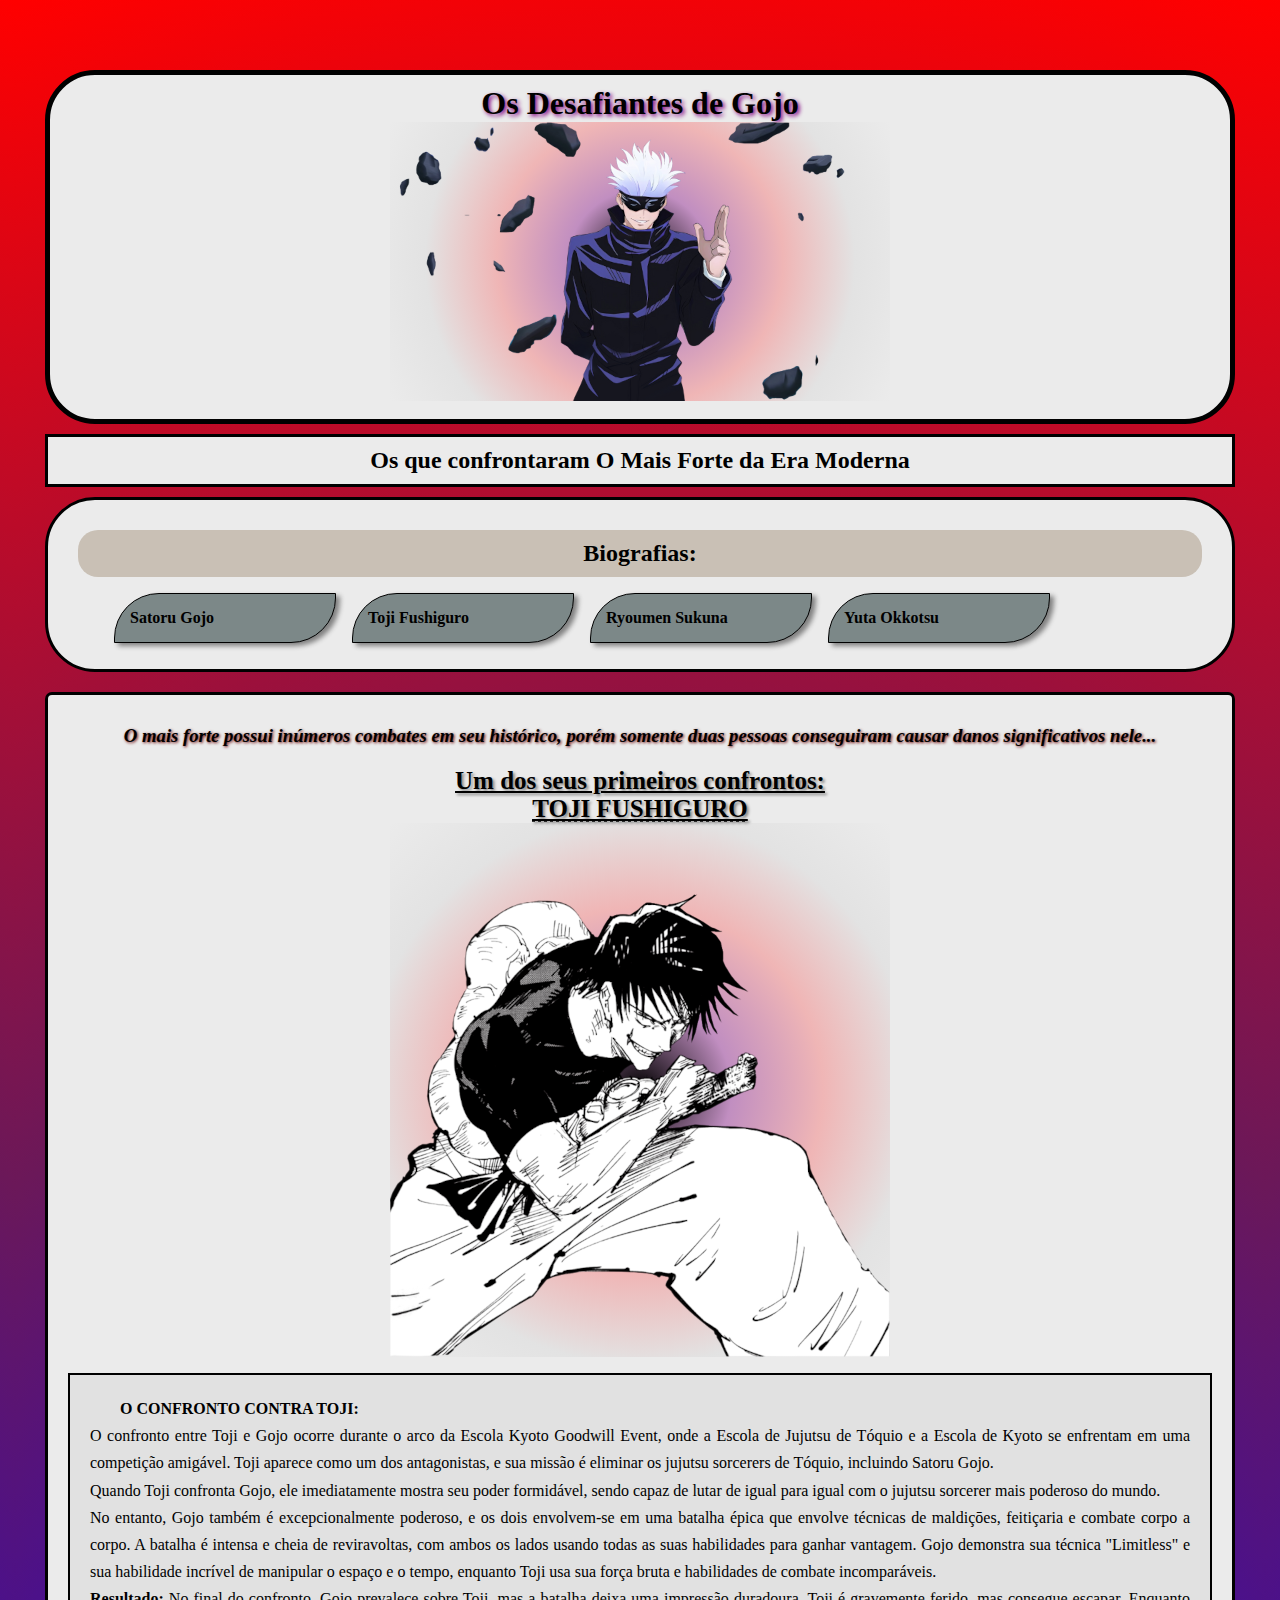
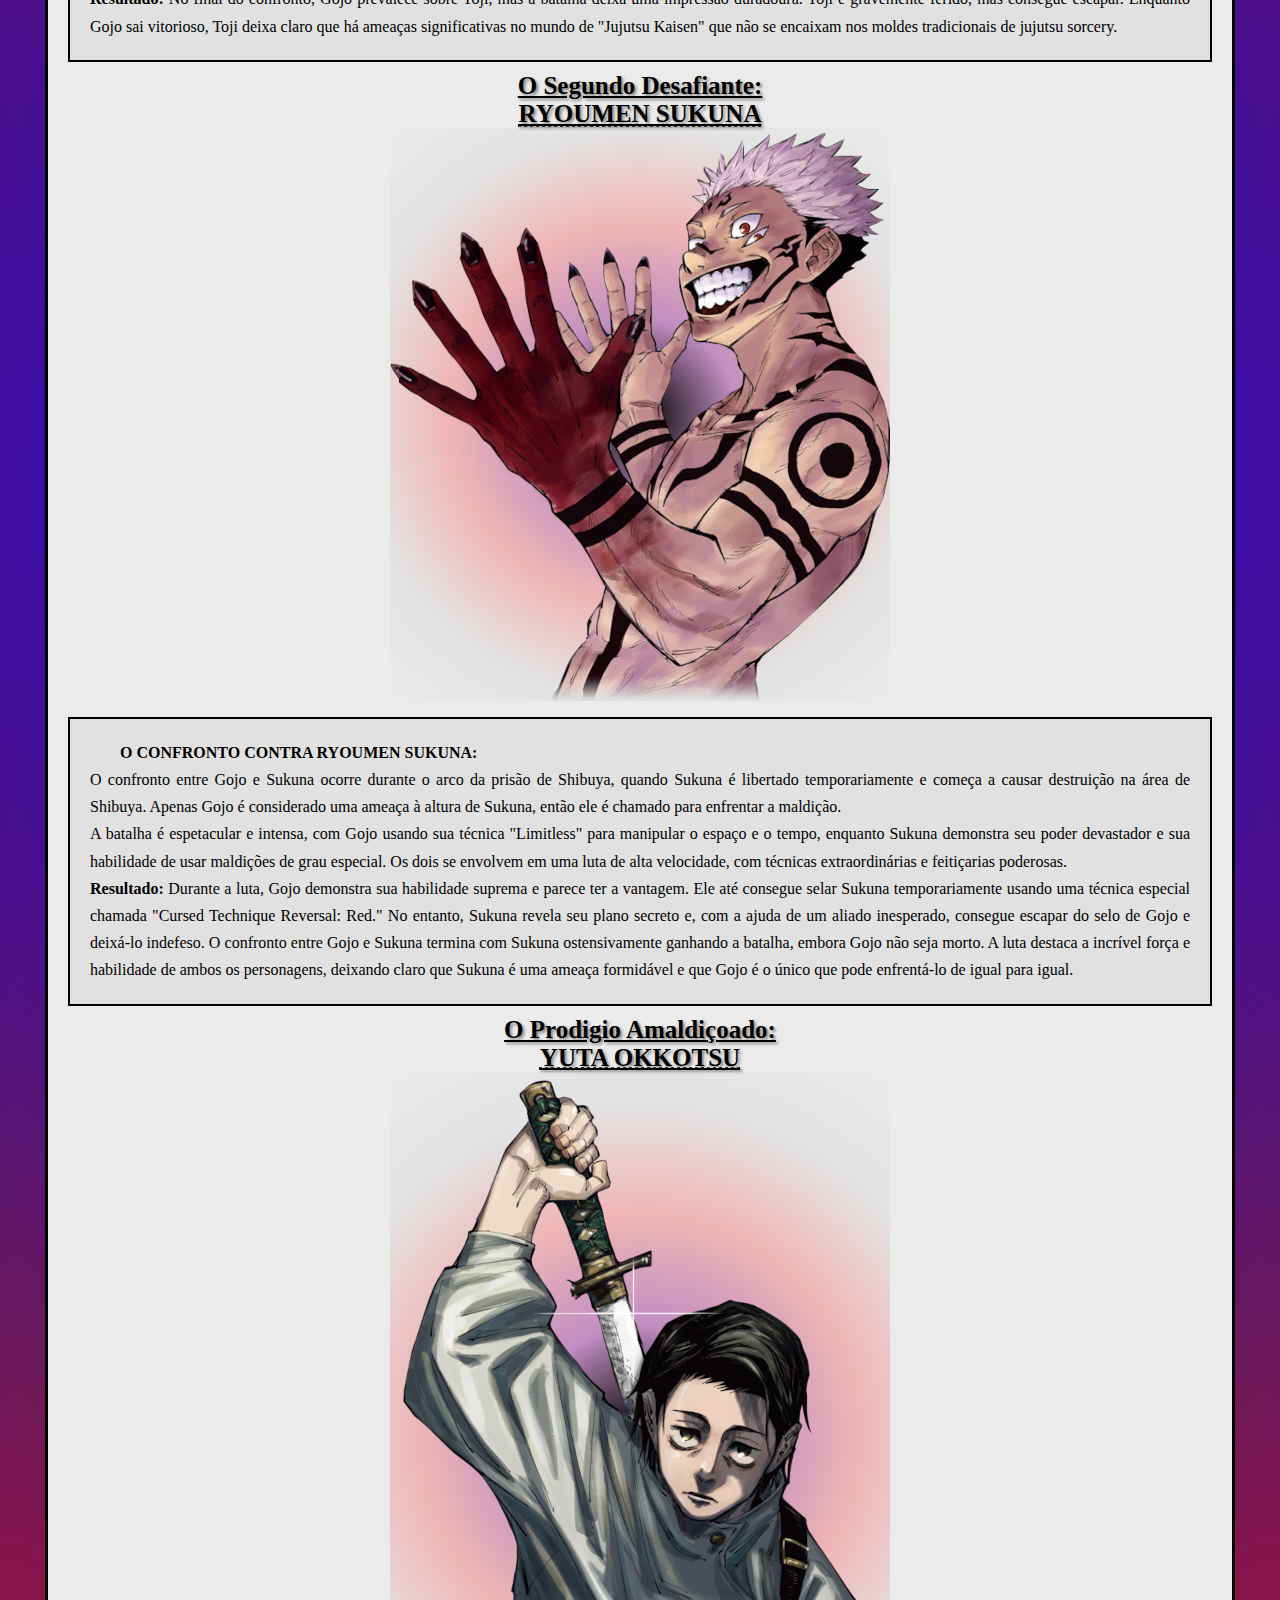
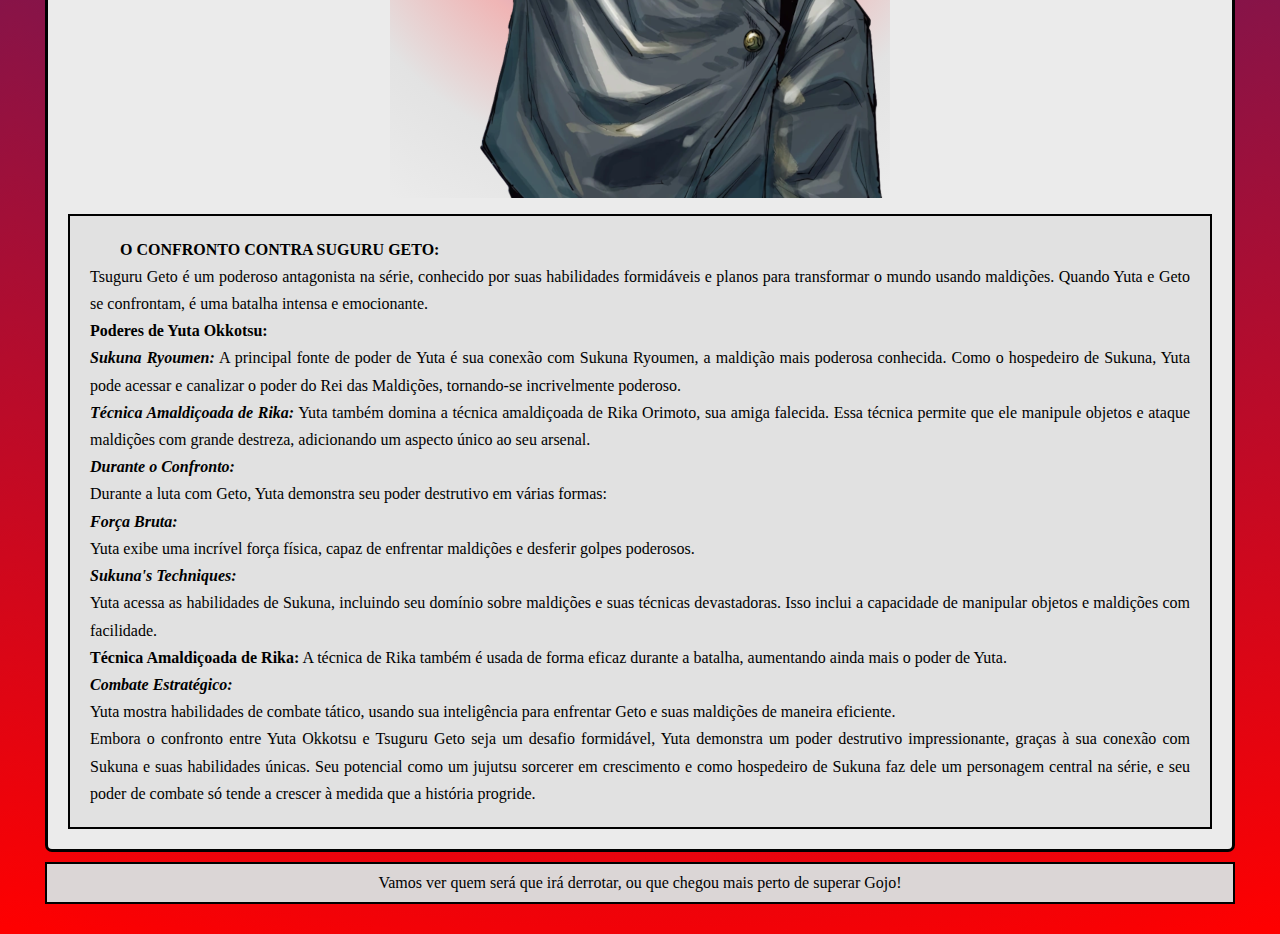
==== index.html @ e6ecd99c "site" ====
<!DOCTYPE html>
<html lang="pt-br">
<head>
    <meta charset="UTF-8">
    <meta name="viewport" content="width=device-width, initial-scale=1.0">
    <title>Os desafiantes do mais forte da Era Moderna</title>
    <link rel="stylesheet" href="style.css">
    <link rel="shortcut icon" href="imagens/favicon/favicon.ico" type="image/x-icon">
    
</head>
<body>
    <header>
        <h1>
            Os Desafiantes de Gojo <br>
            <picture>
                <source media="(max-width: 750px)" srcset="imagens/250px/gojo_base_250.png" type="image/png">
                <img src="imagens/500px/gojo_base_500.png" alt="gojo_sinistro" id="gojo_base_img">
            </picture>
        </h1>
        <h2 class="biografia_t">
            Os que confrontaram O Mais Forte da Era Moderna
        </h2>
        <nav class="biografias">
            <h2 id="cabecalho"> 
                Biografias:
            </h2>
            <ul type="square">
                <li class="gojo"><a href="biografias/index_gojo.html" target="_self" rel="next">Satoru Gojo</a></li>
                <li class="toji"><a href="biografias/index_toji.html">Toji Fushiguro</a></li>
                <li class="sukuna"><a href="#">Ryoumen Sukuna</a></li>
                <li class="yuta"><a href="#">Yuta Okkotsu</a></li>
            </ul>
        </nav>
    </header>
    <main class="texto_principal">
        <section>
            <article id="introducao">
                <h3>
                    O mais forte possui inúmeros combates em seu histórico, <strong>porém</strong> somente duas pessoas conseguiram causar danos significativos nele...
                </h3>
            </article>
        </section>
        <section>
            <article class="textos_etextos">
                <h3>
                    Um dos seus primeiros confrontos: <br>
                    <abbr title="O MAIS FORTE SEM ENERGIA AMALDIÇOADA">TOJI FUSHIGURO</abbr> <br>
                    <picture>
                        <source media="(max-width: 750px)" srcset="imagens/250px/toji_base_250.png" type="image/png">
                        <img src="imagens/500px/toji_base_500.png" alt="toji_sinistro" id="toji_base_img">
                    </picture>
                </h3>
                <p id="gojo_vs_toji">
                    <strong>O CONFRONTO CONTRA TOJI:</strong><br>
                    O confronto entre Toji e Gojo ocorre durante o arco da Escola Kyoto Goodwill Event, onde a Escola de Jujutsu de Tóquio e a Escola de Kyoto se enfrentam em uma competição amigável.
                    Toji aparece como um dos antagonistas, e sua missão é eliminar os jujutsu sorcerers de Tóquio, incluindo Satoru Gojo. <br>
                    Quando Toji confronta Gojo, ele imediatamente mostra seu poder formidável, sendo capaz de lutar de igual para igual com o jujutsu sorcerer mais poderoso do mundo. <br>
                    No entanto, Gojo também é excepcionalmente poderoso, e os dois envolvem-se em uma batalha épica que envolve técnicas de maldiçōes, feitiçaria e combate corpo a corpo.
                    A batalha é intensa e cheia de reviravoltas, com ambos os lados usando todas as suas habilidades para ganhar vantagem. 
                    Gojo demonstra sua técnica "Limitless" e sua habilidade incrível de manipular o espaço e o tempo, enquanto Toji usa sua força bruta e habilidades de combate incomparáveis. <br>
                    <strong>Resultado:</strong>
                    No final do confronto, Gojo prevalece sobre Toji, mas a batalha deixa uma impressão duradoura. Toji é gravemente ferido, mas consegue escapar. 
                    Enquanto Gojo sai vitorioso, Toji deixa claro que há ameaças significativas no mundo de "Jujutsu Kaisen" que não se encaixam nos moldes tradicionais de jujutsu sorcery.
                </p>
                <h3>
                    O Segundo Desafiante: <br>
                    <abbr title="O REI DAS MALDIÇÕES">RYOUMEN SUKUNA</abbr> <br>
                    <picture>
                        <source media="(max-width: 750px)" srcset="imagens/250px/sukuna_base_250.png" type="image/png">
                        <img src="imagens/500px/sukuna_base_500.png" alt="sukuna_sinistro" id="sukuna_base_img">
                    </picture>
                </h3>
                <p id="gojo_vs_sukuna">
                    <strong>O CONFRONTO CONTRA RYOUMEN SUKUNA:</strong> <br>
                    O confronto entre Gojo e Sukuna ocorre durante o arco da prisão de Shibuya, quando Sukuna é libertado temporariamente e começa a causar destruição na área de Shibuya. 
                    Apenas Gojo é considerado uma ameaça à altura de Sukuna, então ele é chamado para enfrentar a maldição. <br>
                    A batalha é espetacular e intensa, com Gojo usando sua técnica "Limitless" para manipular o espaço e o tempo, enquanto Sukuna demonstra seu poder devastador e sua habilidade de usar maldições de grau especial.
                    Os dois se envolvem em uma luta de alta velocidade, com técnicas extraordinárias e feitiçarias poderosas. <br>
                    <strong>Resultado:</strong>
                    Durante a luta, Gojo demonstra sua habilidade suprema e parece ter a vantagem. Ele até consegue selar Sukuna temporariamente usando uma técnica especial chamada "Cursed Technique Reversal: Red." 
                    No entanto, Sukuna revela seu plano secreto e, com a ajuda de um aliado inesperado, consegue escapar do selo de Gojo e deixá-lo indefeso.
                    O confronto entre Gojo e Sukuna termina com Sukuna ostensivamente ganhando a batalha, embora Gojo não seja morto. 
                    A luta destaca a incrível força e habilidade de ambos os personagens, deixando claro que Sukuna é uma ameaça formidável e que Gojo é o único que pode enfrentá-lo de igual para igual.
                </p>
                <h3>
                    O Prodigio Amaldiçoado: <br>
                    <abbr title="O FUTURO JUJUTSU">YUTA OKKOTSU</abbr> <br>
                    <picture>
                        <source media="(max-width: 750px)" srcset="imagens/250px/yuta_base_250.png" type="image/png">
                        <img src="imagens/500px/yuta_base_500.png" alt="yuta_sinistro" id="yuta_base_img">
                    </picture>
                </h3>
                <p id="yuta_vs_geto">
                    <strong>O CONFRONTO CONTRA SUGURU GETO:</strong> <br>
                    Tsuguru Geto é um poderoso antagonista na série, conhecido por suas habilidades formidáveis e planos para transformar o mundo usando maldições.
                     Quando Yuta e Geto se confrontam, é uma batalha intensa e emocionante. <br>
                    <strong>Poderes de Yuta Okkotsu:</strong> <br>
                    <em><strong>Sukuna Ryoumen:</strong></em> A principal fonte de poder de Yuta é sua conexão com Sukuna Ryoumen, a maldição mais poderosa conhecida. Como o hospedeiro de Sukuna, 
                    Yuta pode acessar e canalizar o poder do Rei das Maldições, tornando-se incrivelmente poderoso. <br>
                    <em><strong>Técnica Amaldiçoada de Rika:</strong></em> Yuta também domina a técnica amaldiçoada de Rika Orimoto, sua amiga falecida. 
                    Essa técnica permite que ele manipule objetos e ataque maldições com grande destreza, adicionando um aspecto único ao seu arsenal. <br>
                    <em><strong>Durante o Confronto:</strong></em> <br>
                    Durante a luta com Geto, Yuta demonstra seu poder destrutivo em várias formas: <br>
                    <em><strong>Força Bruta:</strong></em> <br> Yuta exibe uma incrível força física, capaz de enfrentar maldições e desferir golpes poderosos. <br>
                    <em><strong>Sukuna's Techniques:</strong></em> <br> Yuta acessa as habilidades de Sukuna, incluindo seu domínio sobre maldições e suas técnicas devastadoras. 
                    Isso inclui a capacidade de manipular objetos e maldições com facilidade. <br>
                    <strong>Técnica Amaldiçoada de Rika:</strong> A técnica de Rika também é usada de forma eficaz durante a batalha, aumentando ainda mais o poder de Yuta. <br>
                    <em><strong>Combate Estratégico:</strong></em> <br> Yuta mostra habilidades de combate tático, usando sua inteligência para enfrentar Geto e suas maldições de maneira eficiente. <br>
                    Embora o confronto entre Yuta Okkotsu e Tsuguru Geto seja um desafio formidável, Yuta demonstra um poder destrutivo impressionante,
                     graças à sua conexão com Sukuna e suas habilidades únicas. 
                    Seu potencial como um jujutsu sorcerer em crescimento e como hospedeiro de Sukuna faz dele um personagem central na série, 
                    e seu poder de combate só tende a crescer à medida que a história progride.
                </p>
            </article>
        </section>
    </main>
    <footer>
        <p class="gancho">
            Vamos ver quem será que irá derrotar, ou que chegou mais perto de superar Gojo!
        </p>
    </footer>
</body>
</html>
---- style.css ----
@charset "UTF-8";

*{
    max-width: 1250px;
    min-width: 320px;
    margin: auto;
}

body{
    font-family: Georgia, 'Times New Roman', Times, serif;
    background-image: radial-gradient(circle, blue, rgb(107, 24, 89),red);
    margin: 10px;
    padding: 10px;
}
header{
    min-height: 150px;
    margin-bottom: 20px;
    padding-top: 40px;
}
header > h1{
    background-color: rgb(235, 235, 235);
    margin: 10px;
    text-shadow: 2px 2px 4px purple;
    padding: 10px;
    border: 5px solid black;
    border-radius: 50px;
    text-align: center;
}
h2.biografia_t{
    background-color: rgb(235, 235, 235);
    margin: 10px;
    padding: 10px;
    border: 3px solid black;
    text-align: center;
}
h2#cabecalho{
    background-color: rgb(201, 192, 181);
    margin: 10px;
    padding: 10px;
    border-radius: 20px;
    text-align: center;
}
.biografias{
    background-color: rgb(235, 235, 235);
    margin: 10px;
    padding: 20px;
    border: 3px solid black;
    border-radius: 50px;
    align-content: center;
}
.gojo,.toji,.sukuna,.yuta,.retorno{
    background-color: rgb(124, 136, 136);
    display: inline-block;
    align-content: justify;
    text-decoration: none;
    width: 190px;
    min-width: 40px;
    margin: 6px;
    padding: 15px;
    border: 1px solid;
    border-radius: 45px 0px;
    box-shadow: 4px 3px 5px gray;
}
li > a{
    list-style-position: inside;
    columns: 2;
    font-weight: bolder;
    color: black;
    text-decoration: none;
    transition: 0.75s;
}
li:hover > a{
    text-decoration: underline;
    background-color: rgba(180, 165, 165, 0.726);
    margin: 10px;
    padding: 10px;
    border: 1px solid black;
    border-radius: 50px;
}
picture > img{
    background-image: radial-gradient(circle, black, rgba(128, 0, 128, 0.397), rgba(255, 0, 0, 0.226),rgba(211, 211, 211, 0.349), rgba(235, 235, 235, 0.13));
}
.texto_principal{
    background-color: rgb(235, 235, 235);
    margin: 10px;
    padding: 10px;
    border: 3px solid black;
    border-radius: 7px;
    text-align: justify;
}
#introducao{
    margin: 10px;
    padding: 10px;
    font-style: italic;
    font-weight: lighter;
    text-align: center;
    text-shadow: 1px 1px 3px rgb(107, 3, 3);
}
.textos_etextos > h3{
    font-weight: bold;
    font-size: 25px;
    text-decoration: underline;
    text-shadow: 2px 2px 3px gray;
    text-align: center;
}
.textos_etextos > p{
    background-color: rgba(0, 0, 0, 0.041);
    margin: 10px;
    padding: 20px;
    border: 2px solid black;
    text-indent: 30px;
    text-align: justify;
    line-height: 1.7em;
}
.gancho{
    background-color: rgb(219, 214, 214);
    margin: 10px;
    padding: 10px;
    border: 2px solid black;
    text-align: center;
}
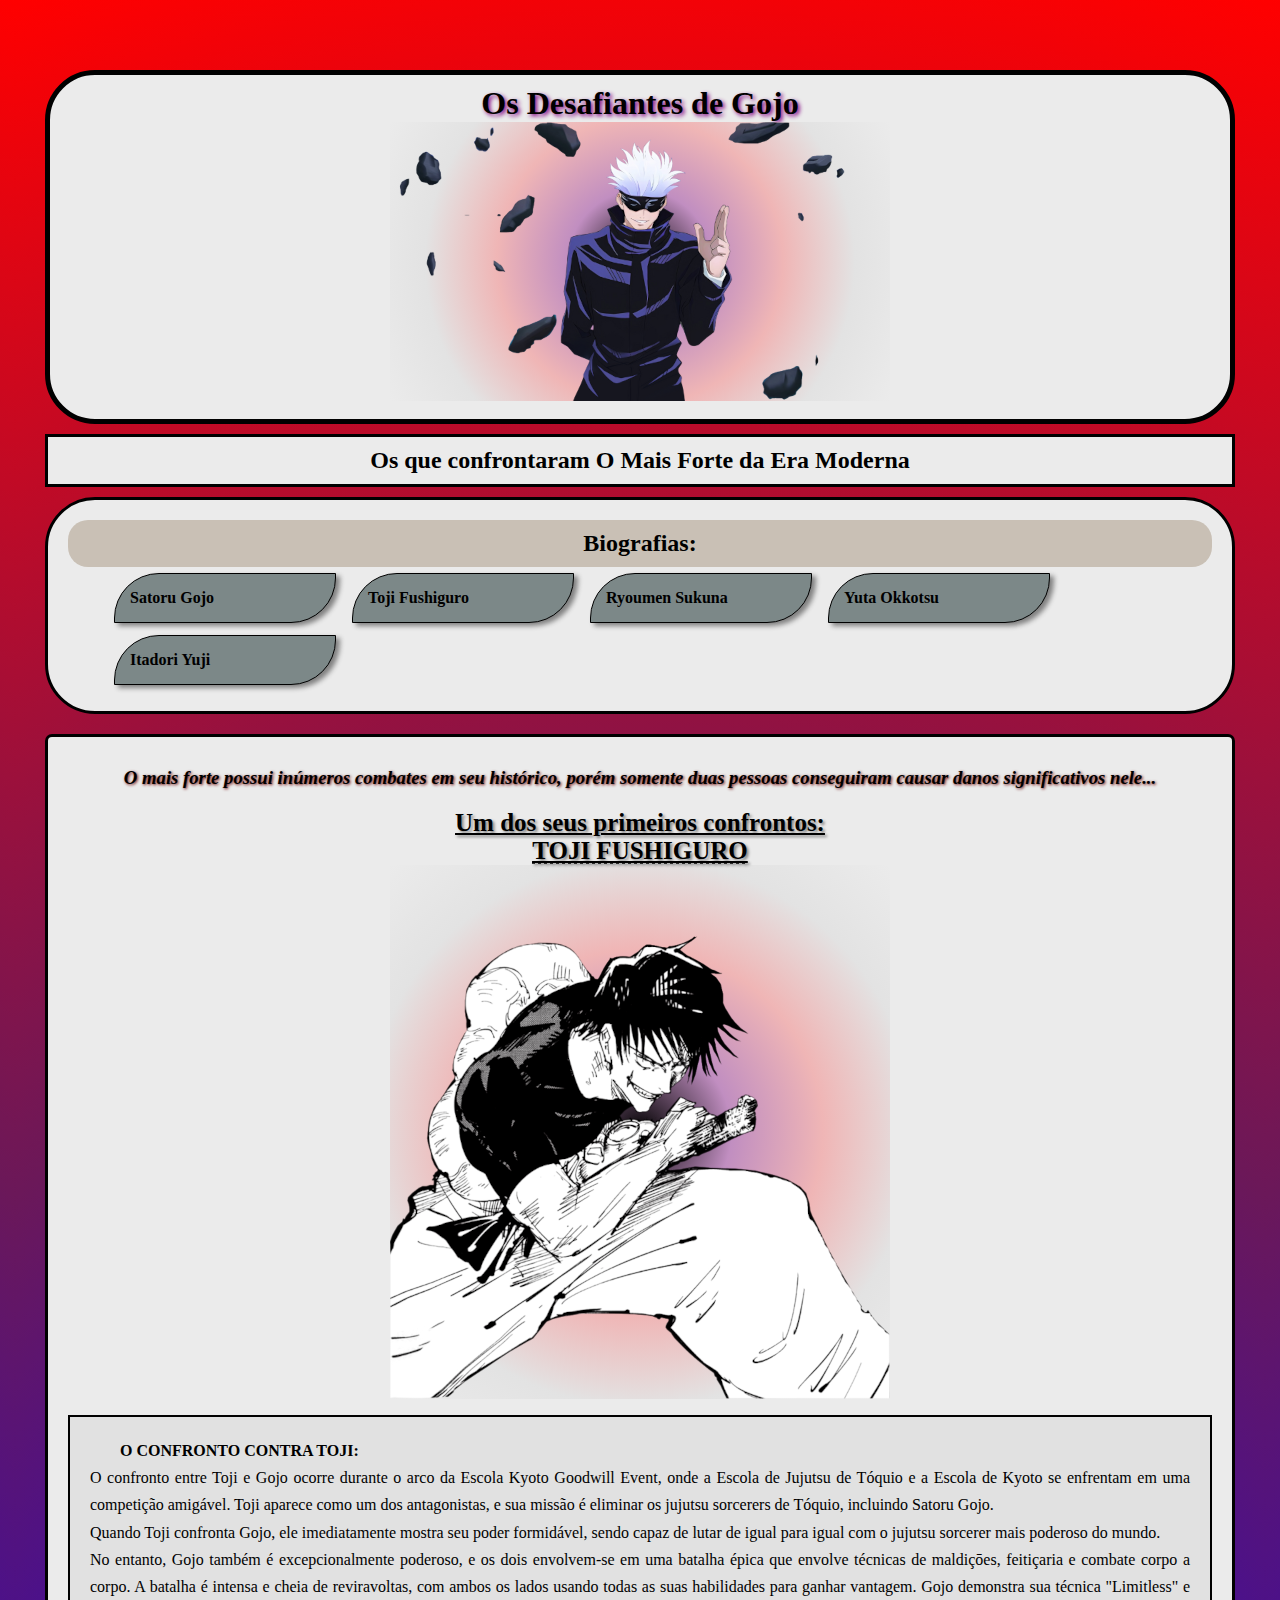
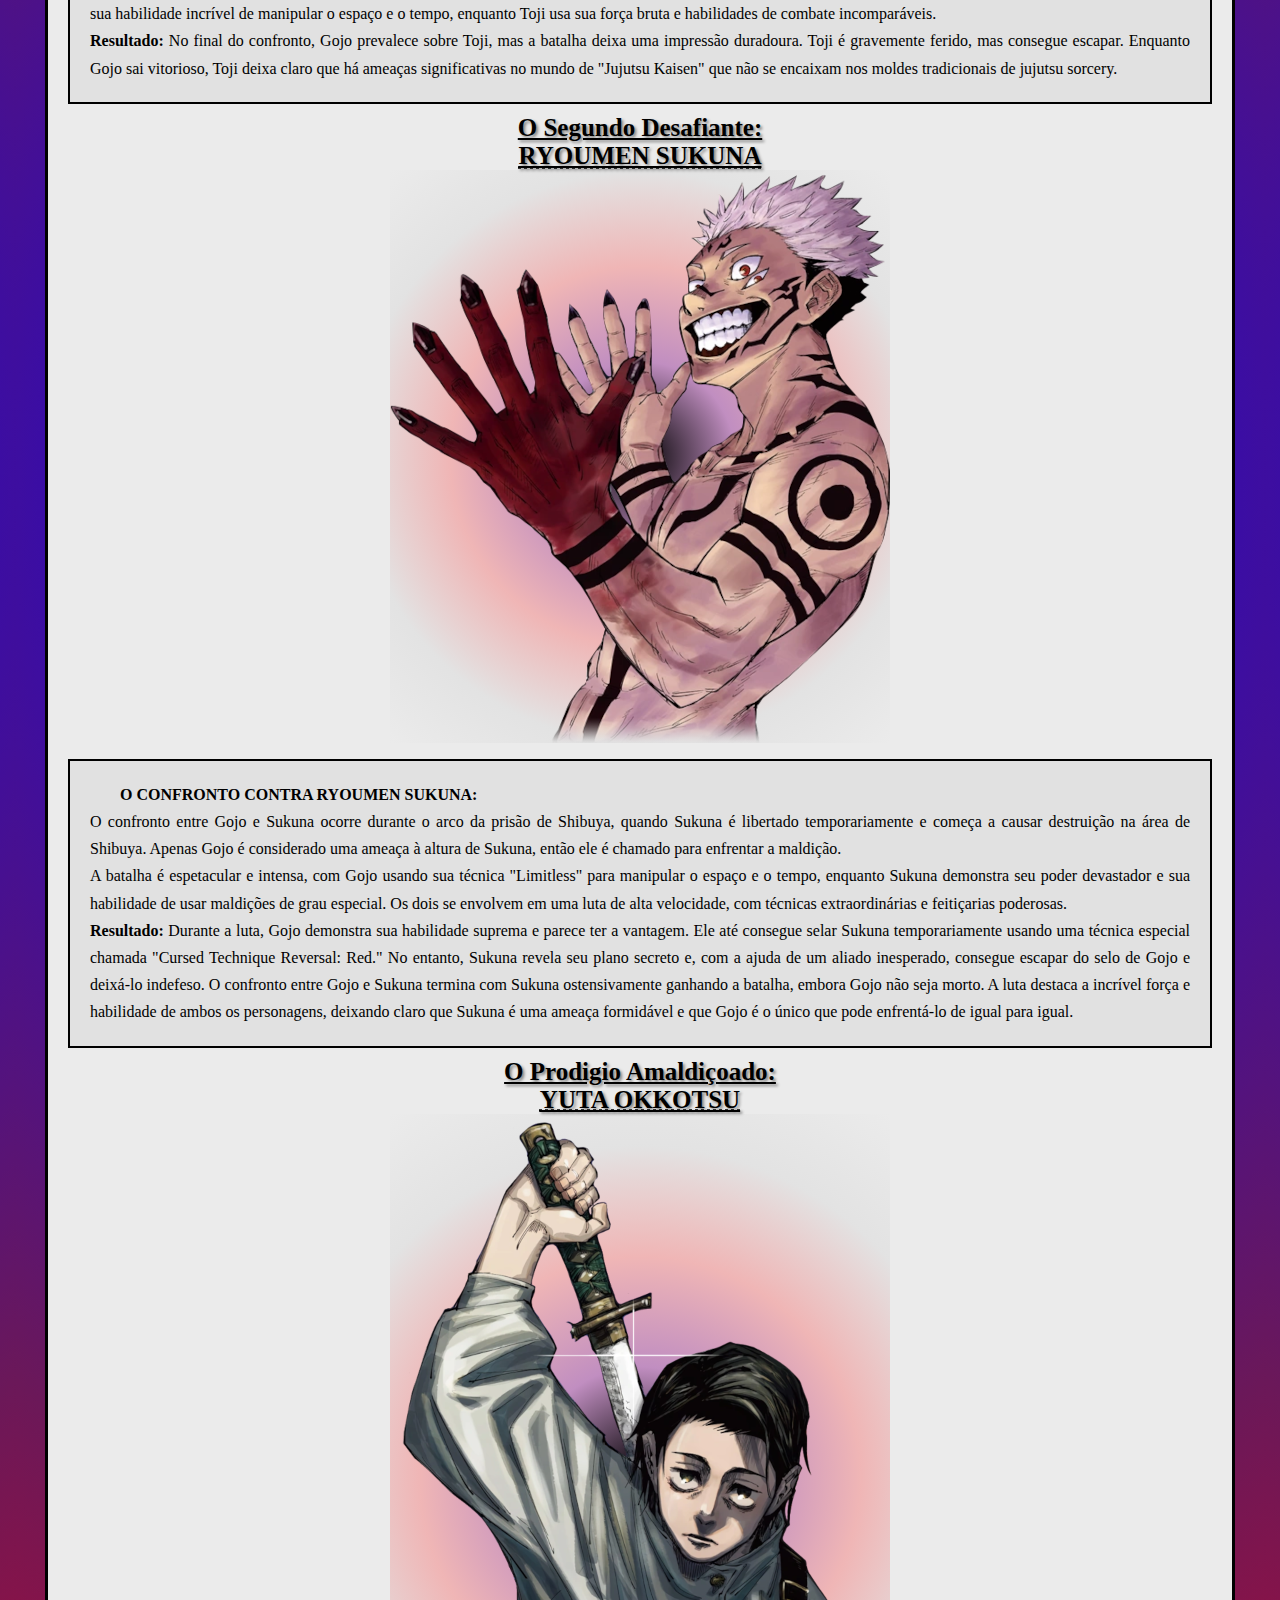
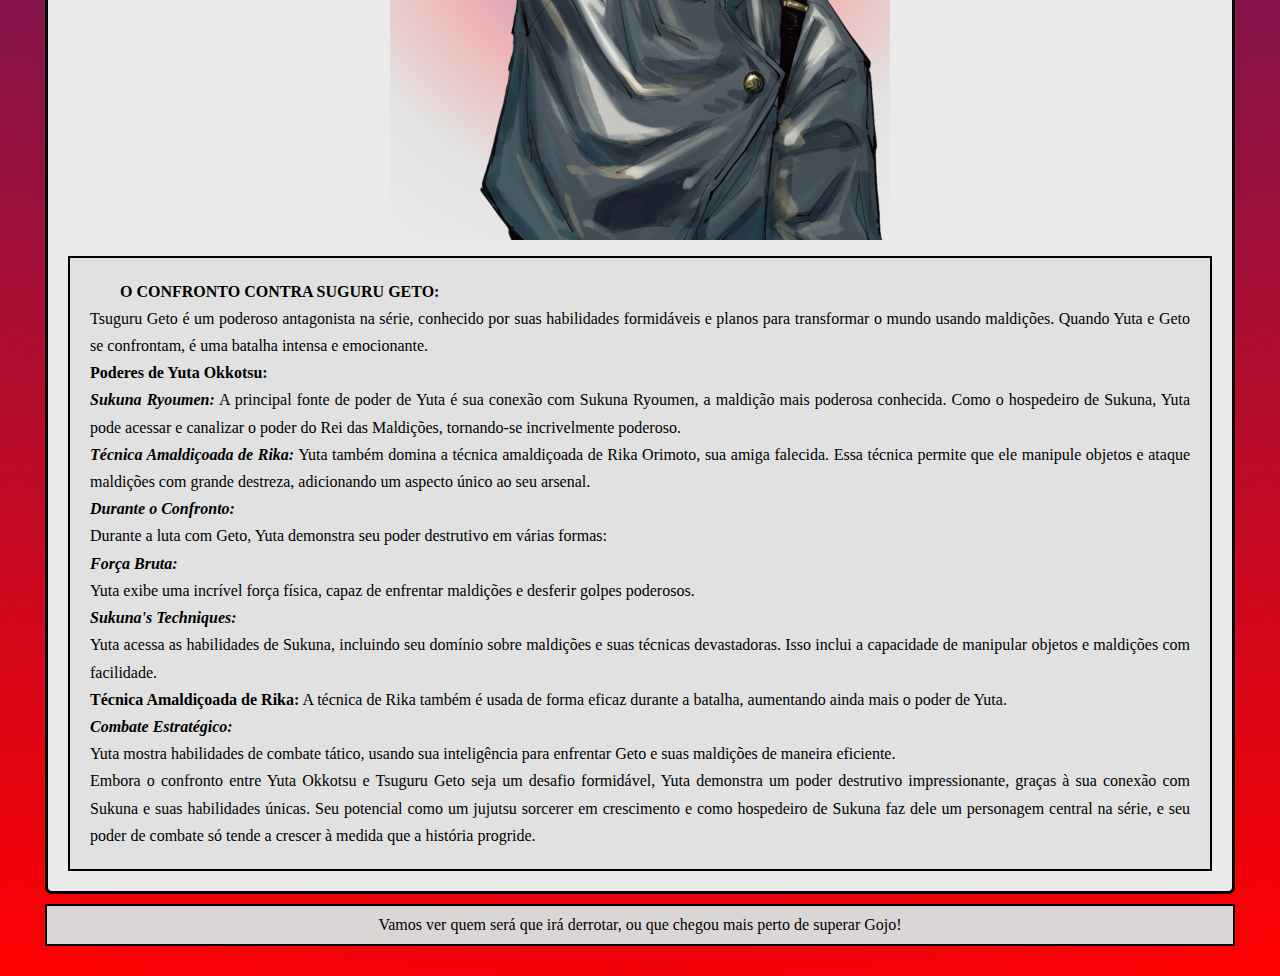
==== commit 4ac957ca: "atualizando site" ====
--- a/index.html
+++ b/index.html
@@ -27,8 +27,9 @@
             <ul type="square">
                 <li class="gojo"><a href="biografias/index_gojo.html" target="_self" rel="next">Satoru Gojo</a></li>
                 <li class="toji"><a href="biografias/index_toji.html">Toji Fushiguro</a></li>
-                <li class="sukuna"><a href="#">Ryoumen Sukuna</a></li>
-                <li class="yuta"><a href="#">Yuta Okkotsu</a></li>
+                <li class="sukuna"><a href="biografias/index.sukuna.html">Ryoumen Sukuna</a></li>
+                <li class="yuta"><a href="biografias/index_yuta.html">Yuta Okkotsu</a></li>
+                <li class="itadori"><a href="biografias/index_itadori.html">Itadori Yuji</a></li>
             </ul>
         </nav>
     </header>
--- a/style.css
+++ b/style.css
@@ -19,6 +19,7 @@
 }
 header > h1{
     background-color: rgb(235, 235, 235);
+    min-width: 20px;
     margin: 10px;
     text-shadow: 2px 2px 4px purple;
     padding: 10px;
@@ -28,6 +29,7 @@
 }
 h2.biografia_t{
     background-color: rgb(235, 235, 235);
+    min-width: 20px;
     margin: 10px;
     padding: 10px;
     border: 3px solid black;
@@ -35,26 +37,28 @@
 }
 h2#cabecalho{
     background-color: rgb(201, 192, 181);
-    margin: 10px;
+    min-width: 20px;
+    margin: auto;
     padding: 10px;
     border-radius: 20px;
     text-align: center;
 }
 .biografias{
     background-color: rgb(235, 235, 235);
+    min-width: 20px;
     margin: 10px;
     padding: 20px;
     border: 3px solid black;
     border-radius: 50px;
     align-content: center;
 }
-.gojo,.toji,.sukuna,.yuta,.retorno{
+.gojo,.toji,.sukuna,.yuta,.itadori,.retorno{
     background-color: rgb(124, 136, 136);
     display: inline-block;
     align-content: justify;
     text-decoration: none;
     width: 190px;
-    min-width: 40px;
+    min-width: 20px;
     margin: 6px;
     padding: 15px;
     border: 1px solid;
@@ -89,6 +93,7 @@
     text-align: justify;
 }
 #introducao{
+    min-width: 20px;
     margin: 10px;
     padding: 10px;
     font-style: italic;
@@ -97,6 +102,7 @@
     text-shadow: 1px 1px 3px rgb(107, 3, 3);
 }
 .textos_etextos > h3{
+    min-width: 20px;
     font-weight: bold;
     font-size: 25px;
     text-decoration: underline;
@@ -105,6 +111,7 @@
 }
 .textos_etextos > p{
     background-color: rgba(0, 0, 0, 0.041);
+    min-width: 20px;
     margin: 10px;
     padding: 20px;
     border: 2px solid black;
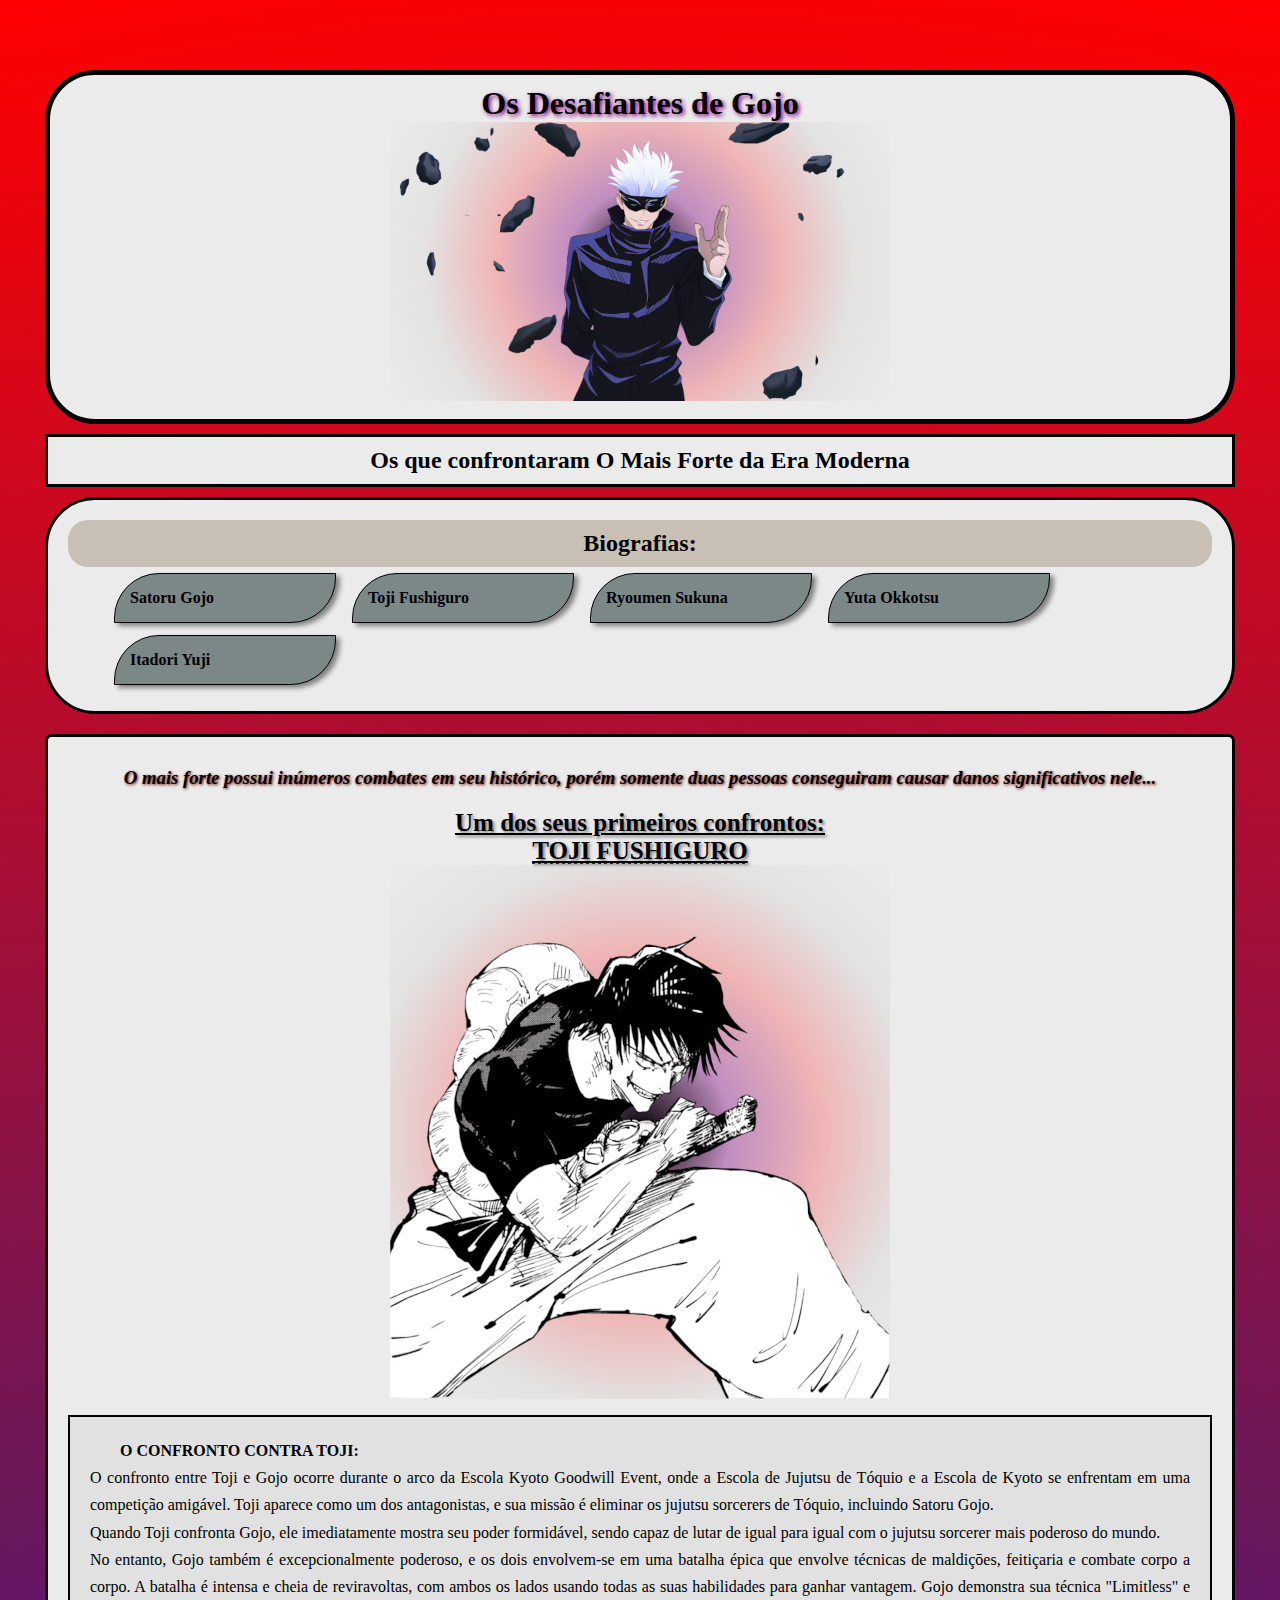
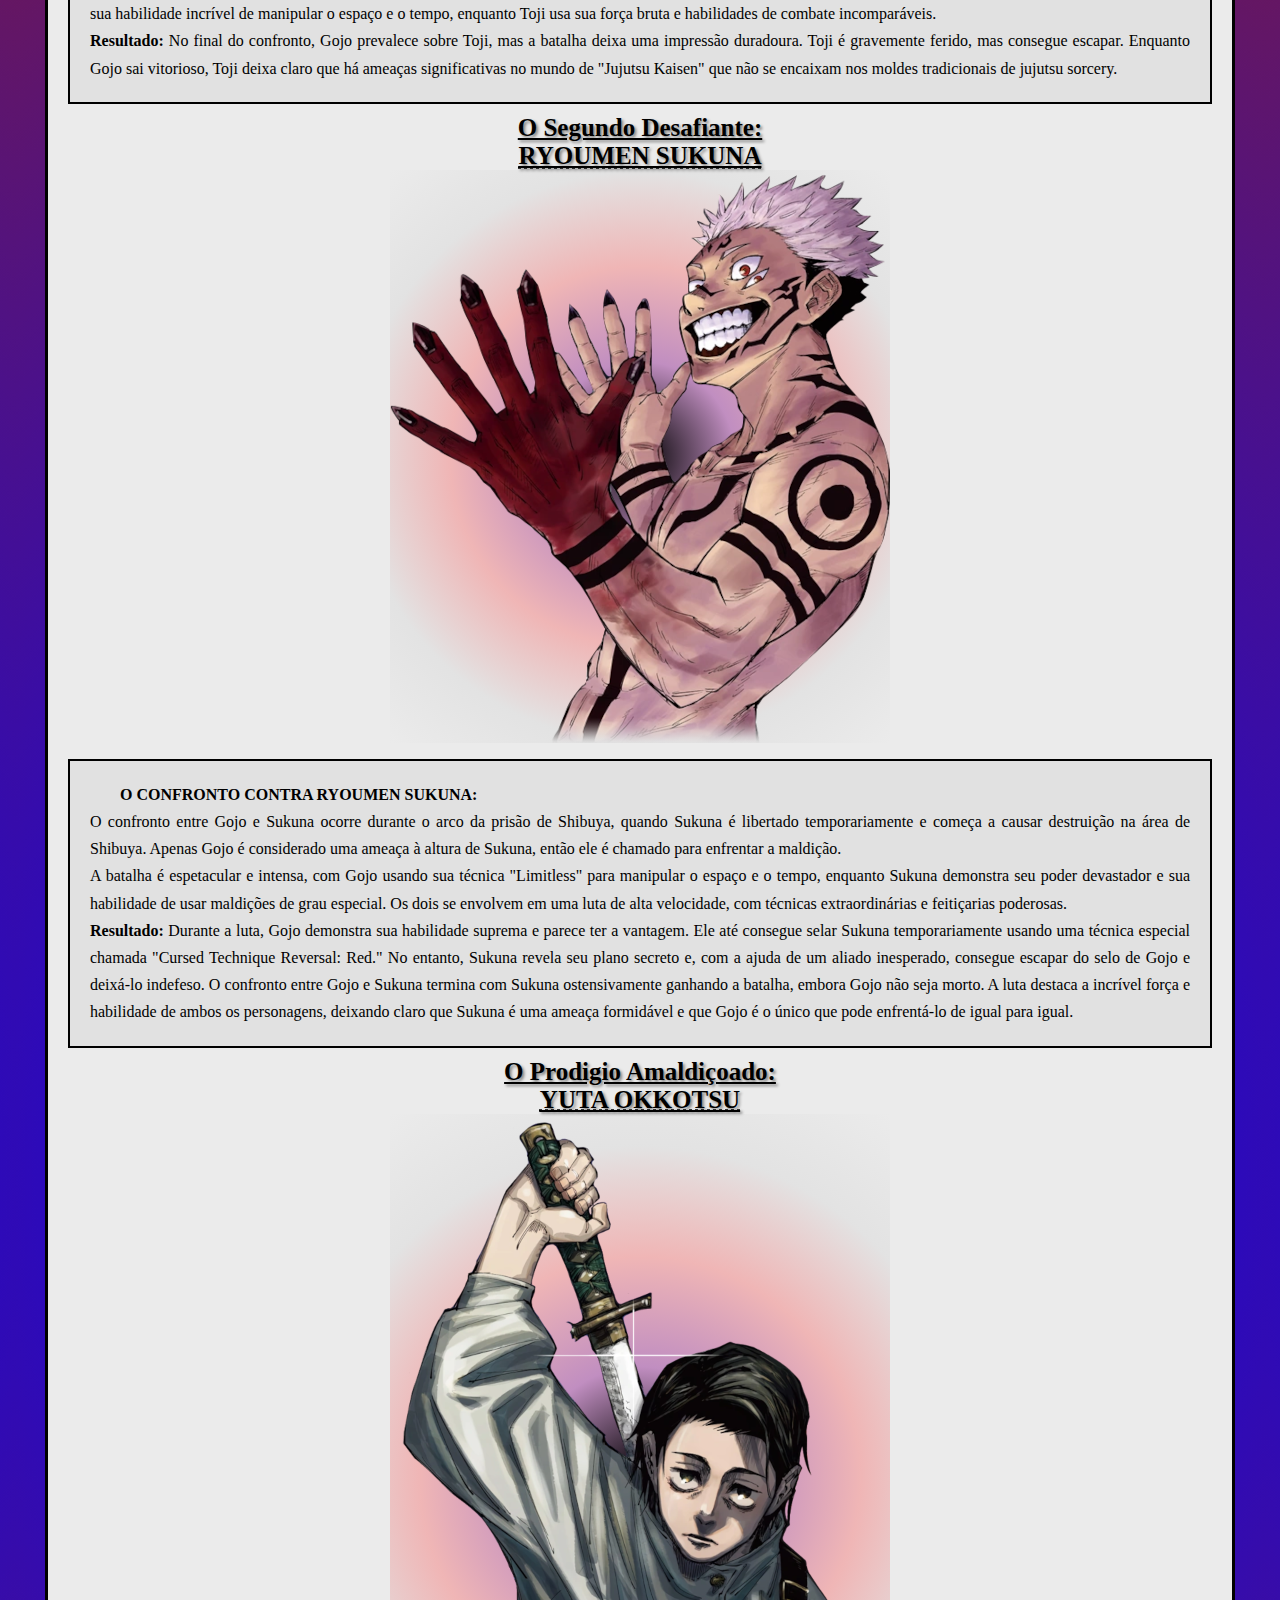
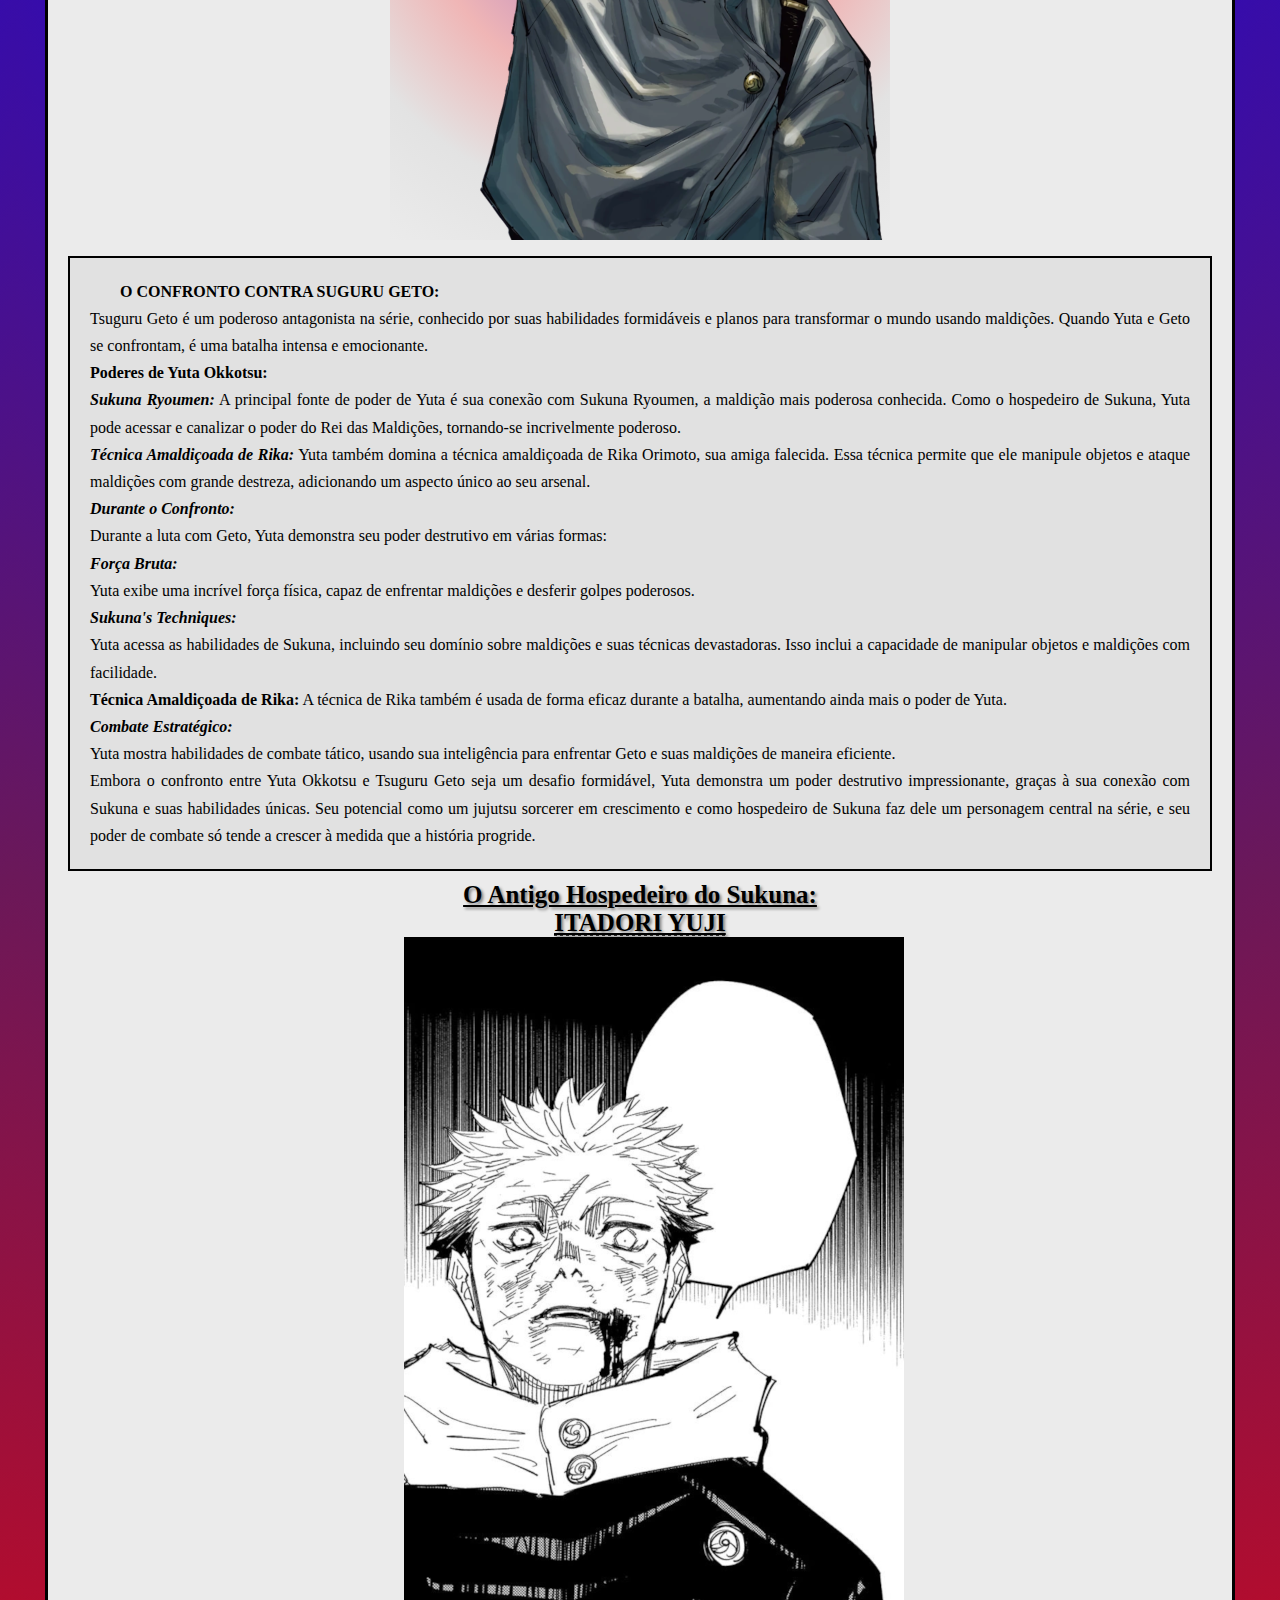
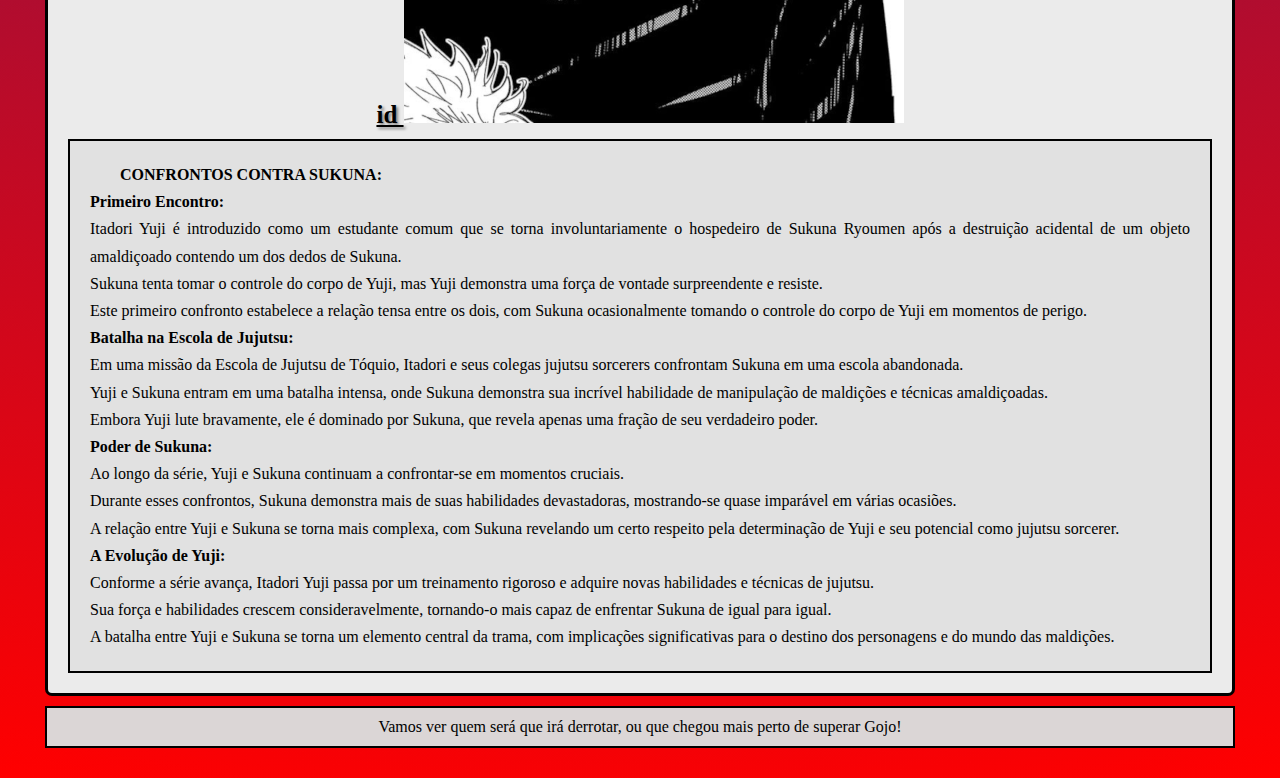
==== commit 6c216466: "terminei de acrescentar o itadori" ====
--- a/index.html
+++ b/index.html
@@ -108,9 +108,36 @@
                     <strong>Técnica Amaldiçoada de Rika:</strong> A técnica de Rika também é usada de forma eficaz durante a batalha, aumentando ainda mais o poder de Yuta. <br>
                     <em><strong>Combate Estratégico:</strong></em> <br> Yuta mostra habilidades de combate tático, usando sua inteligência para enfrentar Geto e suas maldições de maneira eficiente. <br>
                     Embora o confronto entre Yuta Okkotsu e Tsuguru Geto seja um desafio formidável, Yuta demonstra um poder destrutivo impressionante,
-                     graças à sua conexão com Sukuna e suas habilidades únicas. 
+                    graças à sua conexão com Sukuna e suas habilidades únicas. 
                     Seu potencial como um jujutsu sorcerer em crescimento e como hospedeiro de Sukuna faz dele um personagem central na série, 
                     e seu poder de combate só tende a crescer à medida que a história progride.
+                </p>
+                <h3>
+                    O Antigo Hospedeiro do Sukuna: <br>
+                    <abbr title="Expansão de Dominio: Território de Caça!">ITADORI YUJI</abbr> <br>
+                    <picture> id
+                        <source media="(max-width: 750px)" srcset="imagens/250px/itadori_base_250.png" type="image/png">
+                        <img src="imagens/500px/itadori_base_500.png" alt="itadori_sinistro" id="itadori_base_img">
+                    </picture>
+                </h3>
+                <p id="itadori_legado">
+                    <strong>CONFRONTOS CONTRA SUKUNA:</strong> <br>
+                    <strong>Primeiro Encontro:</strong> <br>
+                    Itadori Yuji é introduzido como um estudante comum que se torna involuntariamente o hospedeiro de Sukuna Ryoumen após a destruição acidental de um objeto amaldiçoado contendo um dos dedos de Sukuna. <br>
+                    Sukuna tenta tomar o controle do corpo de Yuji, mas Yuji demonstra uma força de vontade surpreendente e resiste. <br>
+                    Este primeiro confronto estabelece a relação tensa entre os dois, com Sukuna ocasionalmente tomando o controle do corpo de Yuji em momentos de perigo. <br>
+                    <strong>Batalha na Escola de Jujutsu:</strong> <br>
+                    Em uma missão da Escola de Jujutsu de Tóquio, Itadori e seus colegas jujutsu sorcerers confrontam Sukuna em uma escola abandonada. <br>
+                    Yuji e Sukuna entram em uma batalha intensa, onde Sukuna demonstra sua incrível habilidade de manipulação de maldições e técnicas amaldiçoadas. <br>
+                    Embora Yuji lute bravamente, ele é dominado por Sukuna, que revela apenas uma fração de seu verdadeiro poder. <br>
+                    <strong>Poder de Sukuna:</strong> <br>
+                    Ao longo da série, Yuji e Sukuna continuam a confrontar-se em momentos cruciais. <br>
+                    Durante esses confrontos, Sukuna demonstra mais de suas habilidades devastadoras, mostrando-se quase imparável em várias ocasiões. <br>
+                    A relação entre Yuji e Sukuna se torna mais complexa, com Sukuna revelando um certo respeito pela determinação de Yuji e seu potencial como jujutsu sorcerer. <br>
+                    <strong>A Evolução de Yuji:</strong> <br>
+                    Conforme a série avança, Itadori Yuji passa por um treinamento rigoroso e adquire novas habilidades e técnicas de jujutsu. <br>
+                    Sua força e habilidades crescem consideravelmente, tornando-o mais capaz de enfrentar Sukuna de igual para igual. <br>
+                    A batalha entre Yuji e Sukuna se torna um elemento central da trama, com implicações significativas para o destino dos personagens e do mundo das maldições.
                 </p>
             </article>
         </section>
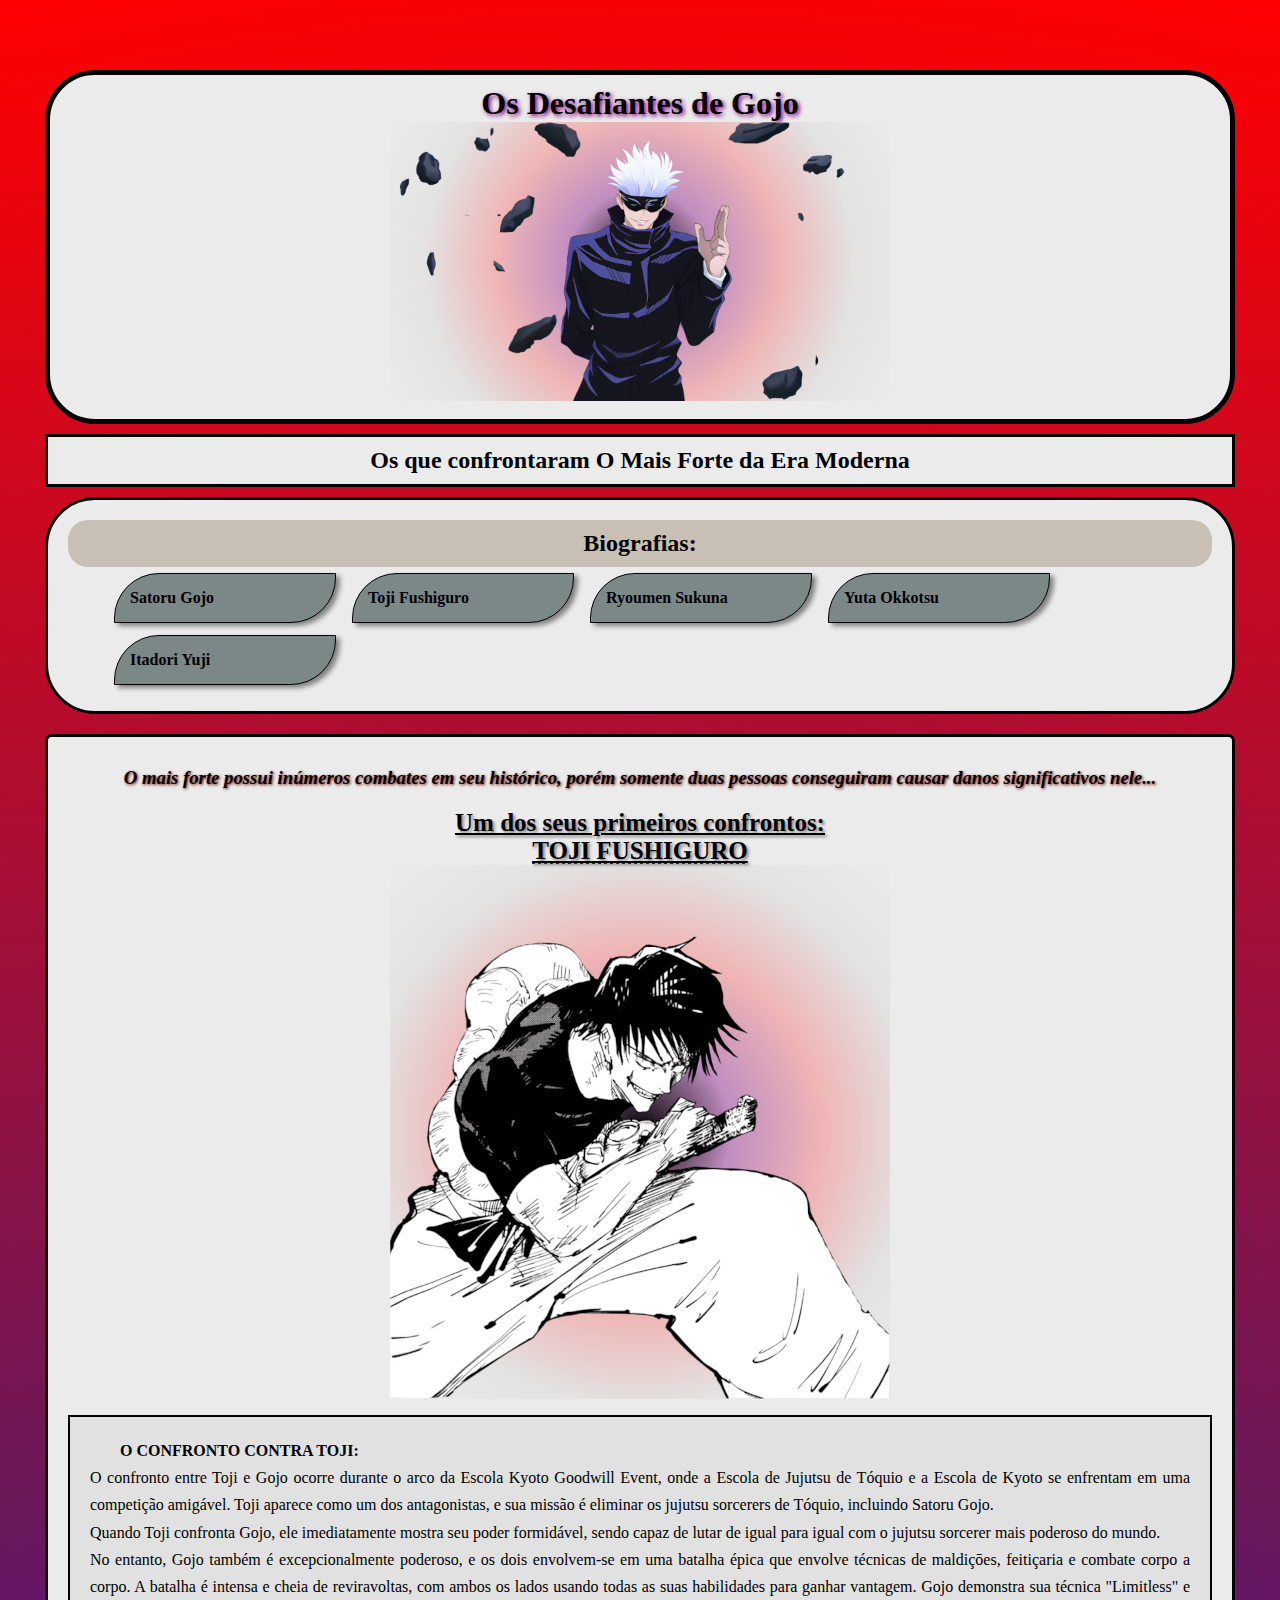
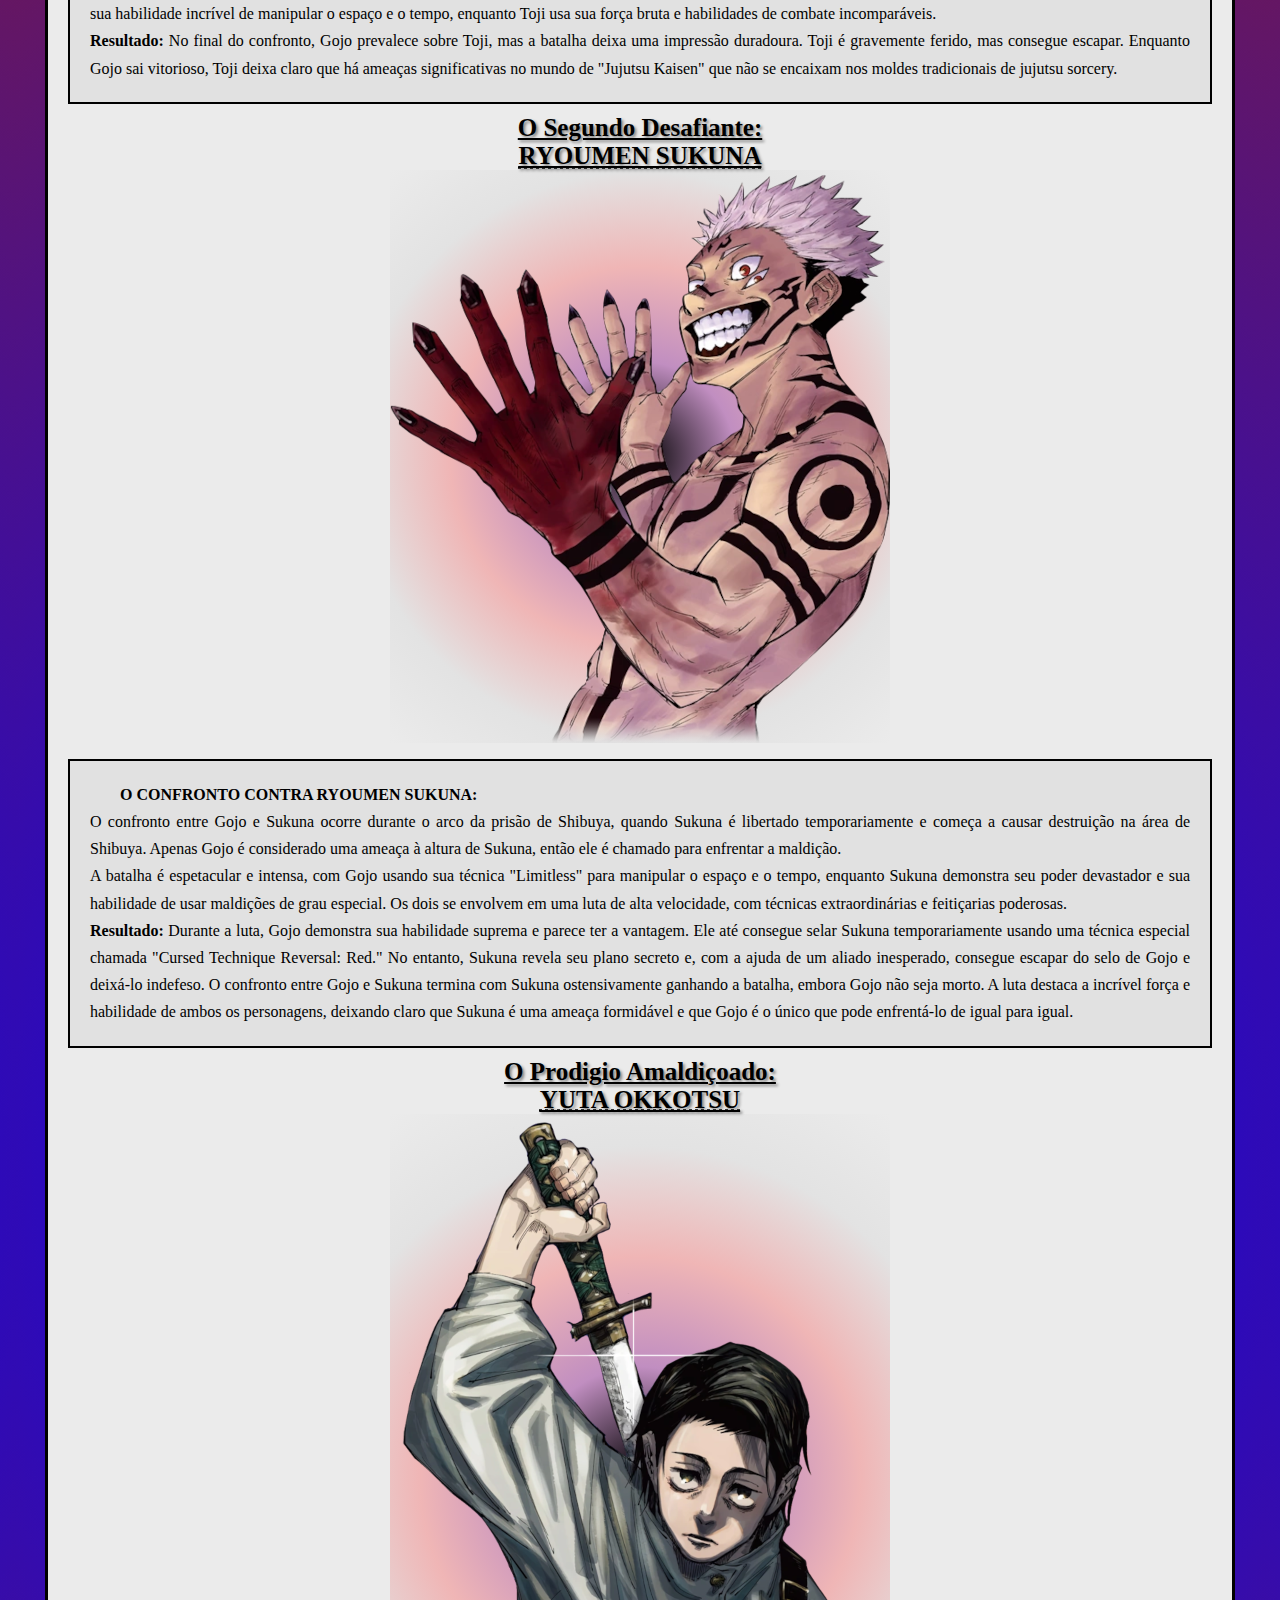
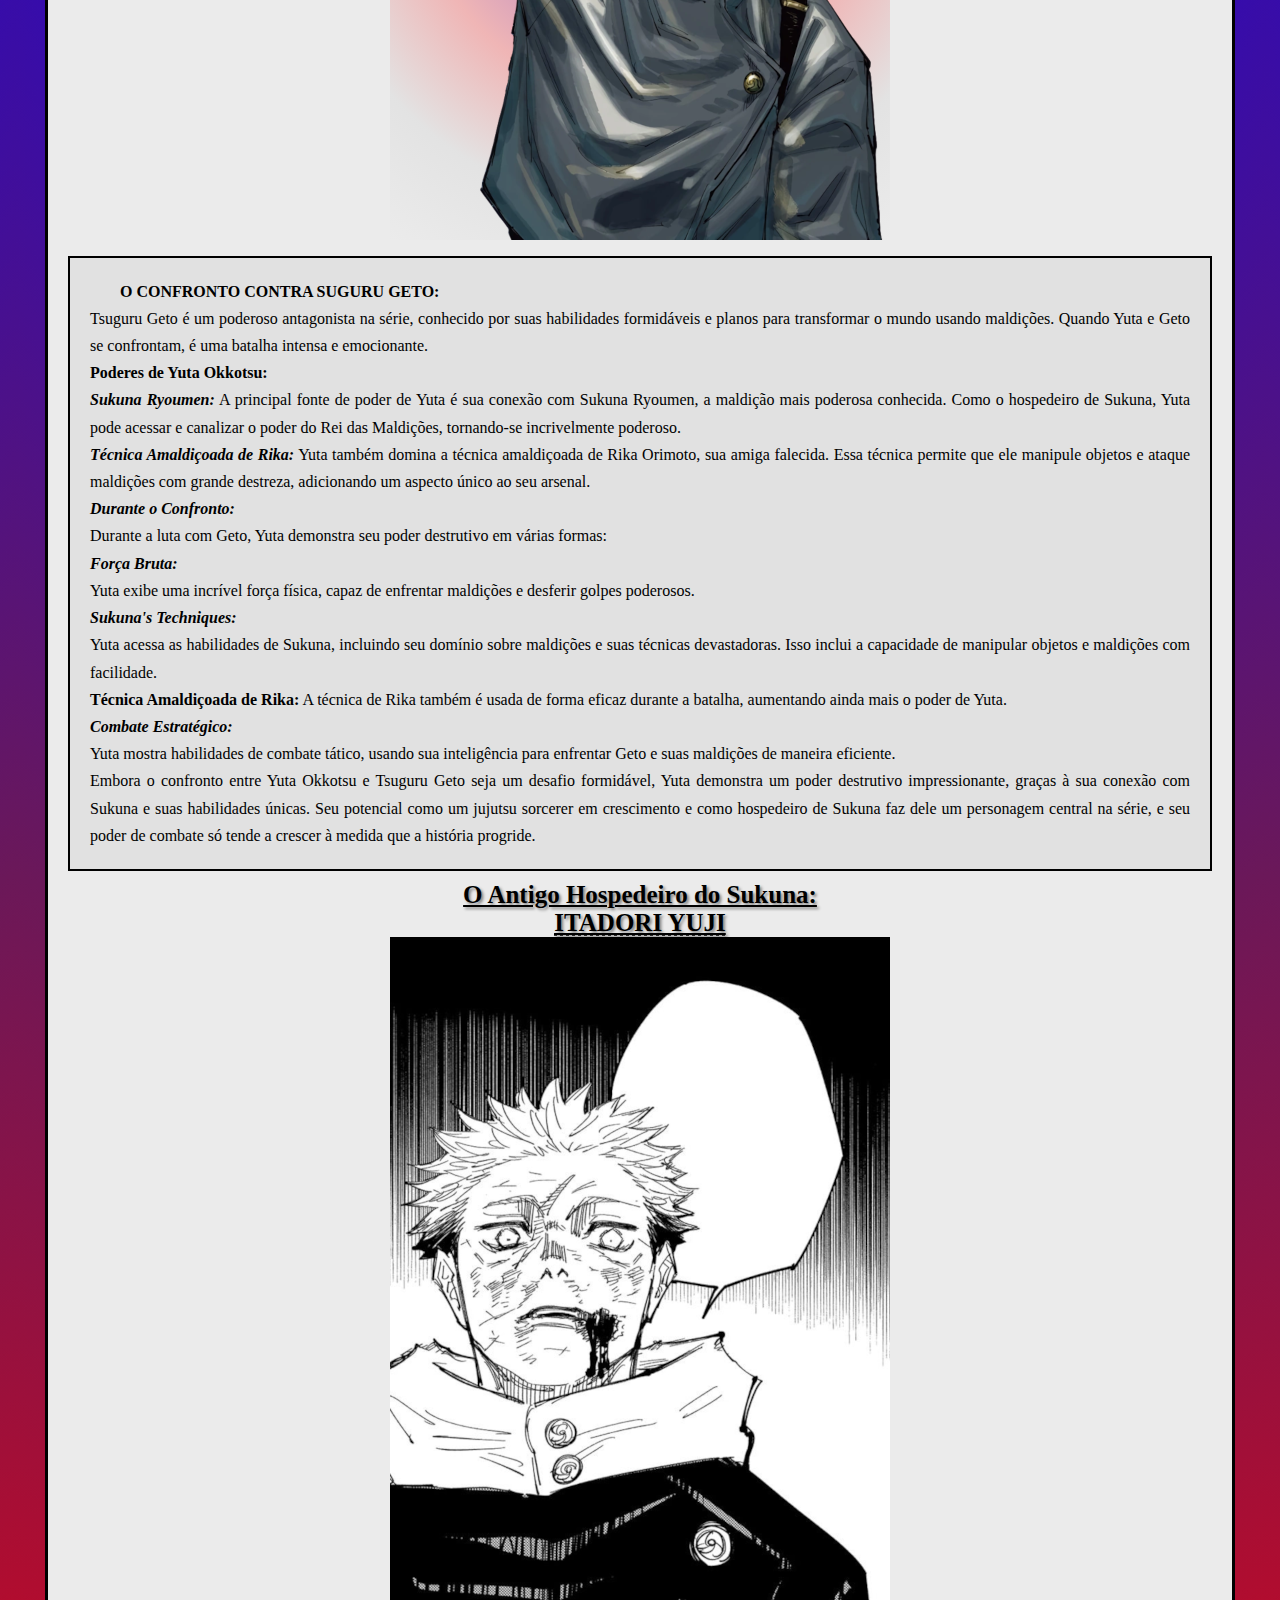
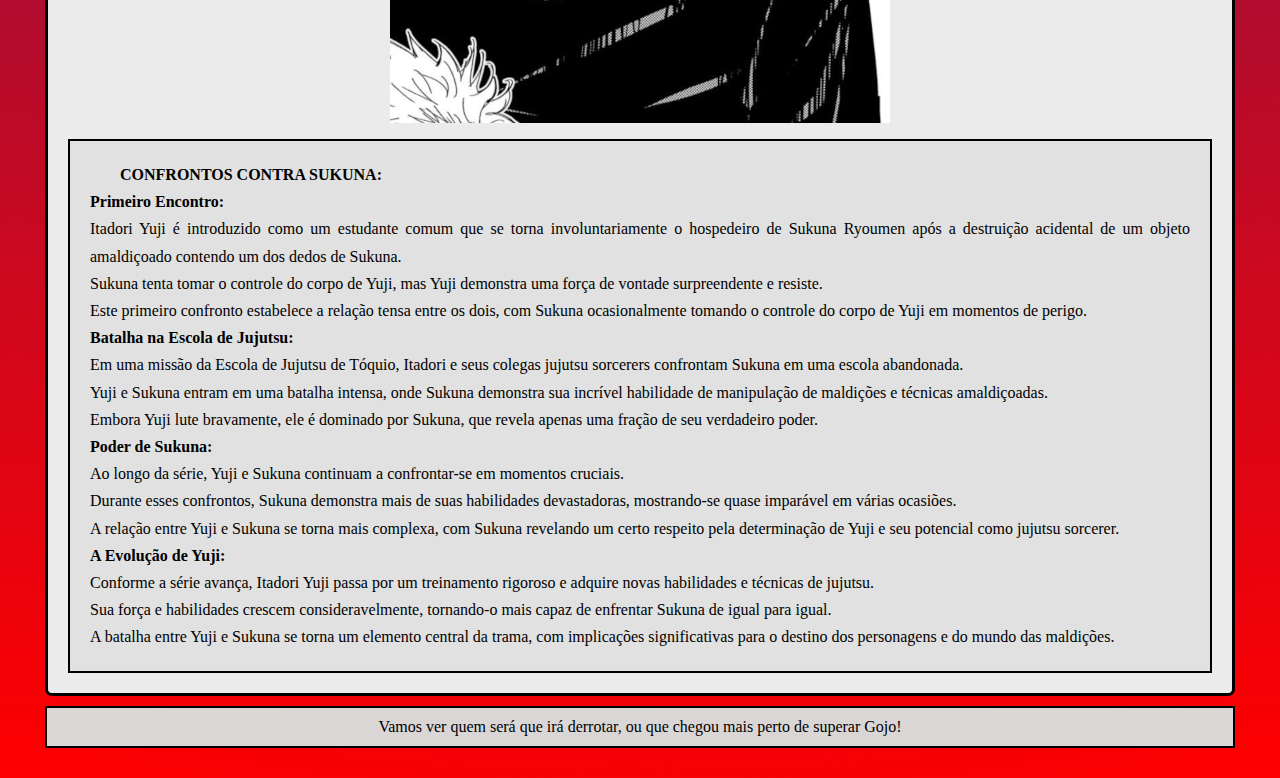
==== commit 928597ac: "ultima atualização de hoje: 11/09/23" ====
--- a/index.html
+++ b/index.html
@@ -115,7 +115,7 @@
                 <h3>
                     O Antigo Hospedeiro do Sukuna: <br>
                     <abbr title="Expansão de Dominio: Território de Caça!">ITADORI YUJI</abbr> <br>
-                    <picture> id
+                    <picture>
                         <source media="(max-width: 750px)" srcset="imagens/250px/itadori_base_250.png" type="image/png">
                         <img src="imagens/500px/itadori_base_500.png" alt="itadori_sinistro" id="itadori_base_img">
                     </picture>
